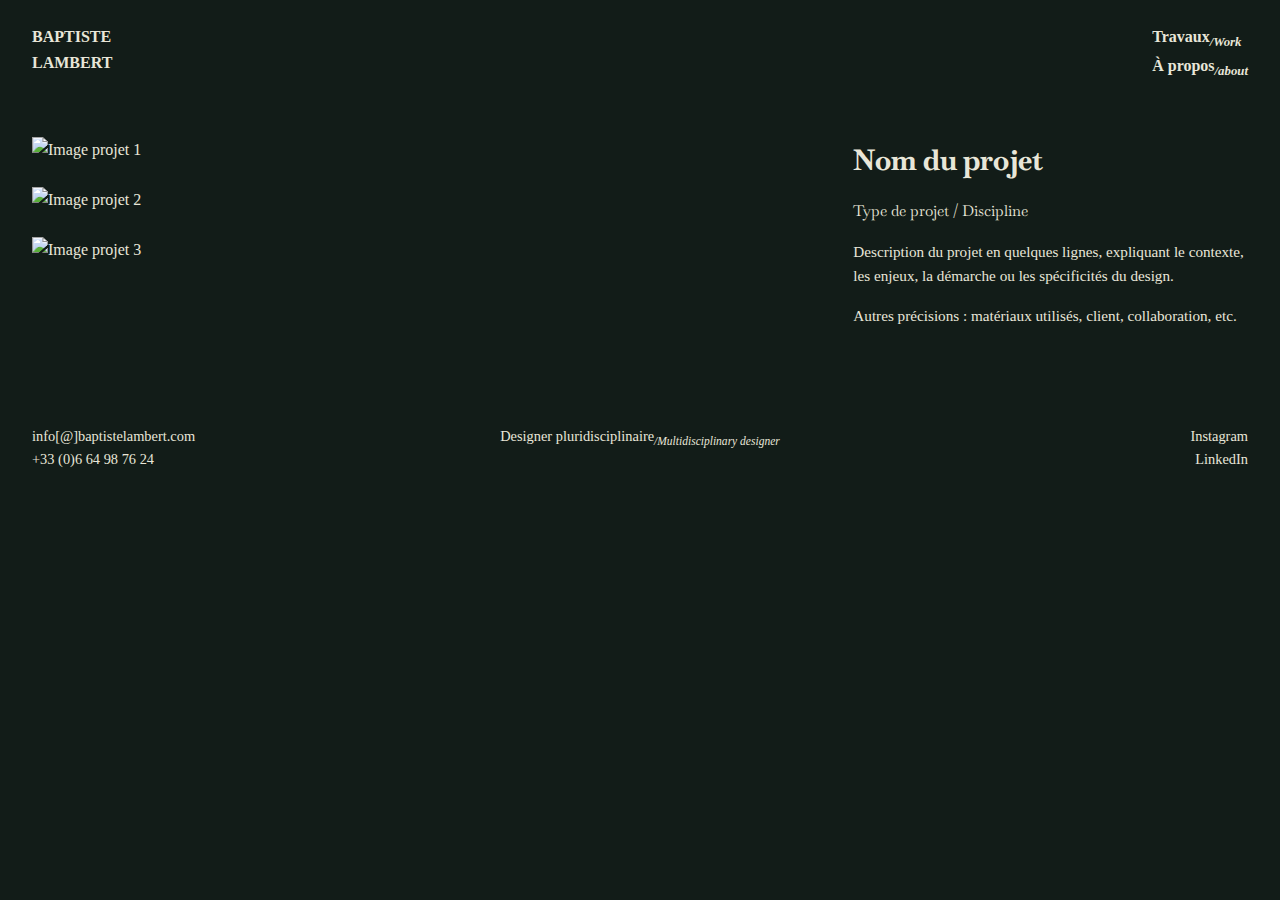
==== projet.html @ 13f1532b "Update projet.html" ====
<!DOCTYPE html>
<html lang="fr">
<head>
  <meta charset="UTF-8">
  <meta name="viewport" content="width=device-width, initial-scale=1.0">
  <title>Baptiste Lambert – Designer</title>
  <link href="https://fonts.googleapis.com/css2?family=Open+Sans:wght@400;600&family=Baskervville&display=swap" rel="stylesheet">
  <style>
    :root {
      --fond: #121c18;
      --texte: #e8e6d8;
    }

    * {
      box-sizing: border-box;
      margin: 0;
      padding: 0;
    }

    body {
      font-family: 'Baskerville', serif;
      background-color: var(--fond);
      color: var(--texte);
      line-height: 1.6;
    }

    h1, h2, h3, .serif {
      font-family: 'Baskervville', serif;
    }

    header {
      position: sticky;
      top: 0;
      background-color: var(--fond);
      display: flex;
      justify-content: space-between;
      align-items: flex-start;
      padding: 1.5rem 2rem;
      z-index: 1000;
      font-weight: 500;
      flex-wrap: wrap;
    }

    header-left {
      flex: 1 1 200px;
      margin: 1rem 0;
      text-align: left;
    }

    header-center {
      flex: 1 1 200px;
      margin: 1rem 0;
      text-align: center;
    }

    header-right {
      flex: 1 1 200px;
      margin: 1rem 0;
      text-align: right;
    }

    .logo {
      font-weight: 600;
      font-size: 1.2rem;
      line-height: 1.2;
    }

    nav {
      display: flex;
      gap: 1.5rem;
      margin-top: 0.5rem;
    }

    header a {
      text-decoration: none;
      color: var(--texte);
      font-weight: 600;
    }

    main {
      display: flex;
      flex-direction: row;
      gap: 2rem;
      padding: 2rem;
      flex-wrap: wrap;
    }

    .project-images {
      flex: 2;
      display: flex;
      flex-direction: column;
      gap: 1.5rem;
    }

    .project-images img {
      width: 100%;
      height: auto;
      display: block;
    }

    .project-text {
      flex: 1;
      position: sticky;
      top: 100px;
      align-self: flex-start;
    }

    .project-text h1 {
      font-size: 1.8rem;
      margin-bottom: 1rem;
    }

    .project-text p {
      margin-bottom: 1rem;
      font-size: 0.95rem;
    }

    footer {
      display: flex;
      justify-content: space-between;
      font-weight: 500;
      padding: 2rem;
      flex-wrap: wrap;
      font-size: 0.9rem;
    }

    .footer-left {
      flex: 1 1 200px;
      margin: 1rem 0;
      text-align: left;
    }

    .footer-center {
      flex: 1 1 200px;
      margin: 1rem 0;
      text-align: center;
    }

    .footer-right {
      flex: 1 1 200px;
      margin: 1rem 0;
      text-align: right;
    }

    footer a {
      color: var(--texte);
      text-decoration: none;
    }

    span {
      font-style: italic;
      vertical-align: sub;
      font-size: 0.8em;
      opacity: 1;

    }

    @media screen and (max-width: 768px) {
      header {
        flex-direction: column;
        align-items: center;
        text-align: center;
      }

      nav {
        justify-content: center;
        margin-top: 1rem;
      }

      main {
        flex-direction: column;
      }

      .project-text {
        position: static;
      }

      footer {
        flex-direction: column;
        text-align: center;
      }

      .footer-left,
      .footer-center,
      .footer-right {
        text-align: center;
      }
    }
  </style>
</head>
<body>
  <header>
    <div class="header-left">
      <a href="/home">BAPTISTE<br>LAMBERT</a>
    </div>
    <div class="header-right">
      <a href="/work">Travaux<span>/Work</span></a><br>
      <a href="/about">À propos<span>/about</span></a>
    </div>
  </header>

  <main>
    <div class="project-images">
      <img src="img/placeholder.jpg" alt="Image projet 1">
      <img src="img/placeholder.jpg" alt="Image projet 2">
      <img src="img/placeholder.jpg" alt="Image projet 3">
    </div>
    <aside class="project-text">
      <h1>Nom du projet</h1>
      <p class="serif">Type de projet / Discipline</p>
      <p>Description du projet en quelques lignes, expliquant le contexte, les enjeux, la démarche ou les spécificités du design.</p>
      <p>Autres précisions : matériaux utilisés, client, collaboration, etc.</p>
    </aside>
  </main>

  <footer>
    <div class="footer-left">
      <p>info[@]baptistelambert.com</p>
      <p>+33 (0)6 64 98 76 24</p>
    </div>
    <div class="footer-center">
      <p>Designer pluridisciplinaire<span>/Multidisciplinary designer</span></p>
    </div>
    <div class="footer-right">
      <a href="https://instagram.com/baptiss_lambert" target="_blank">Instagram</a><br>
      <a href="https://linkedin.com/in/baptiste-lambert-07517b10b" target="_blank">LinkedIn</a>
    </div>
  </footer>
</body>
</html>
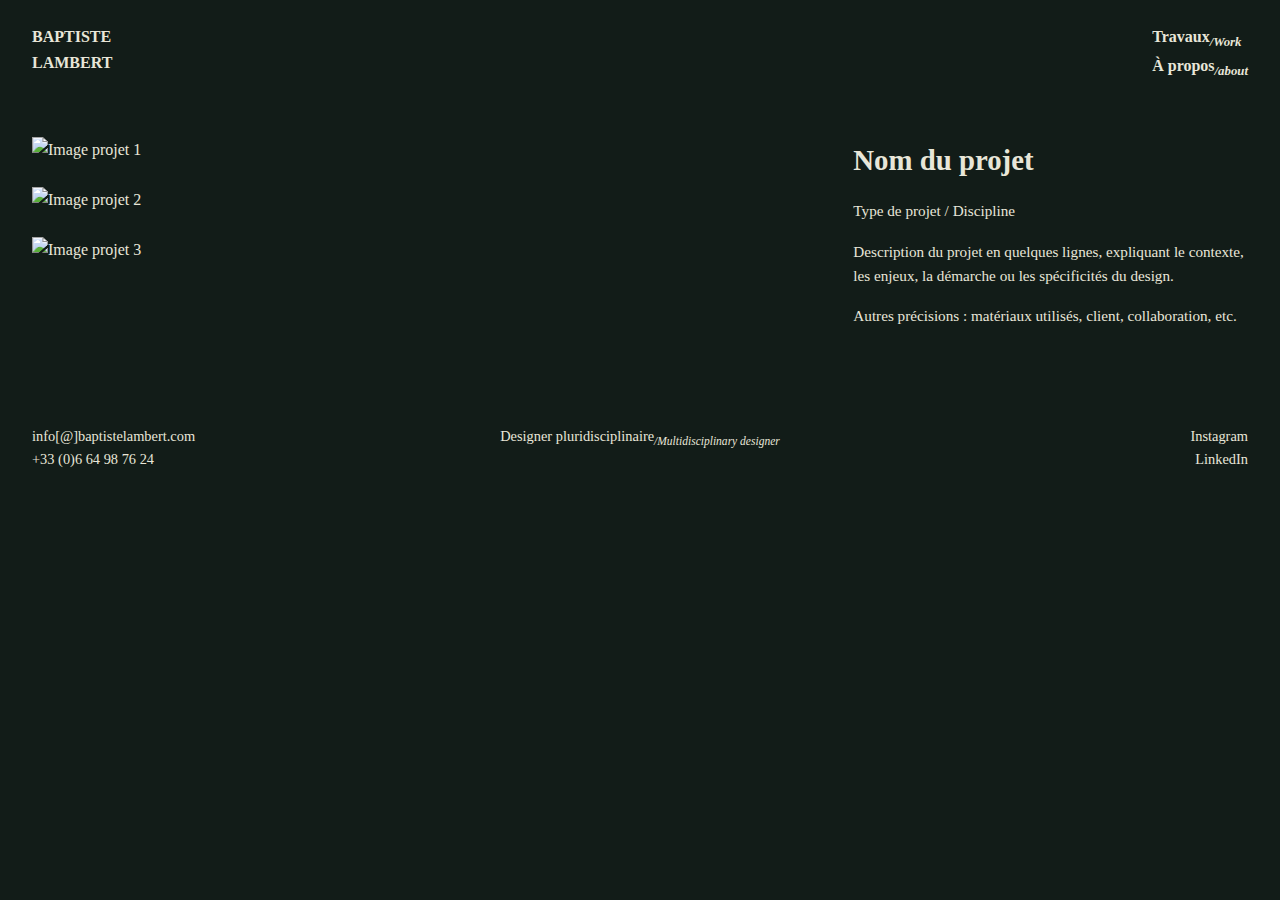
==== commit bcfb514d: "Update projet.html" ====
--- a/projet.html
+++ b/projet.html
@@ -4,7 +4,7 @@
   <meta charset="UTF-8">
   <meta name="viewport" content="width=device-width, initial-scale=1.0">
   <title>Baptiste Lambert – Designer</title>
-  <link href="https://fonts.googleapis.com/css2?family=Open+Sans:wght@400;600&family=Baskervville&display=swap" rel="stylesheet">
+  <link href="https://fonts.googleapis.com/css2?family=Open+Sans:wght@400;600&family=Calendas+Pluse&display=swap" rel="stylesheet">
   <style>
     :root {
       --fond: #121c18;
@@ -18,14 +18,14 @@
     }
 
     body {
-      font-family: 'Baskerville', serif;
+      font-family: 'Calendas Plus', serif;
       background-color: var(--fond);
       color: var(--texte);
       line-height: 1.6;
     }
 
     h1, h2, h3, .serif {
-      font-family: 'Baskervville', serif;
+      font-family: 'Calendas Plus', serif;
     }
 
     header {
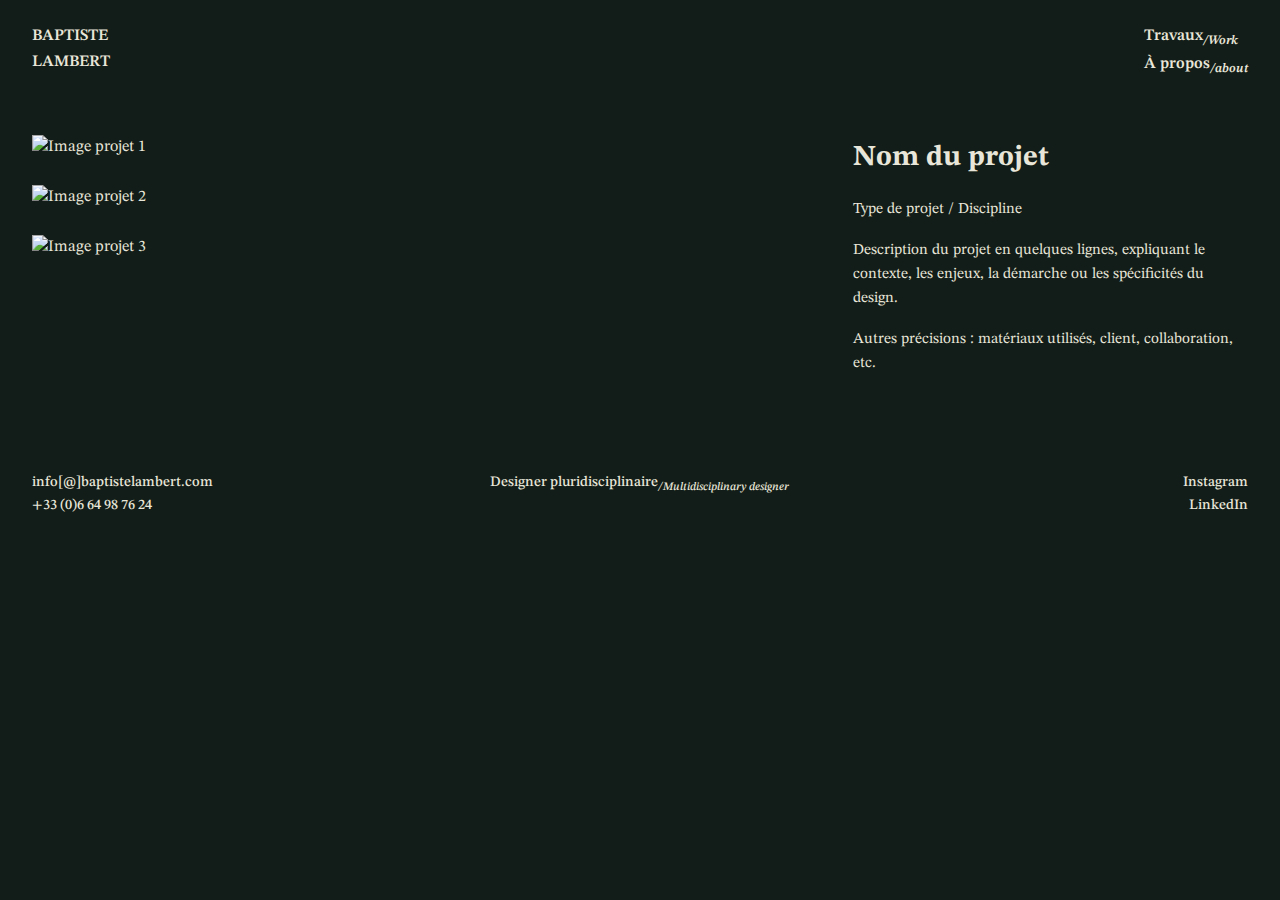
==== commit 1605cc9e: "Update projet.html" ====
--- a/projet.html
+++ b/projet.html
@@ -4,7 +4,7 @@
   <meta charset="UTF-8">
   <meta name="viewport" content="width=device-width, initial-scale=1.0">
   <title>Baptiste Lambert – Designer</title>
-  <link href="https://fonts.googleapis.com/css2?family=Open+Sans:wght@400;600&family=Calendas+Pluse&display=swap" rel="stylesheet">
+  <link href="https://fonts.googleapis.com/css2?family=Open+Sans:wght@400;600&family=STIX+Two+Text&display=swap" rel="stylesheet">
   <style>
     :root {
       --fond: #121c18;
@@ -18,14 +18,14 @@
     }
 
     body {
-      font-family: 'Calendas Plus', serif;
+      font-family: 'STIX Two Text', serif;
       background-color: var(--fond);
       color: var(--texte);
       line-height: 1.6;
     }
 
     h1, h2, h3, .serif {
-      font-family: 'Calendas Plus', serif;
+      font-family: 'STIX Two Text', serif;
     }
 
     header {
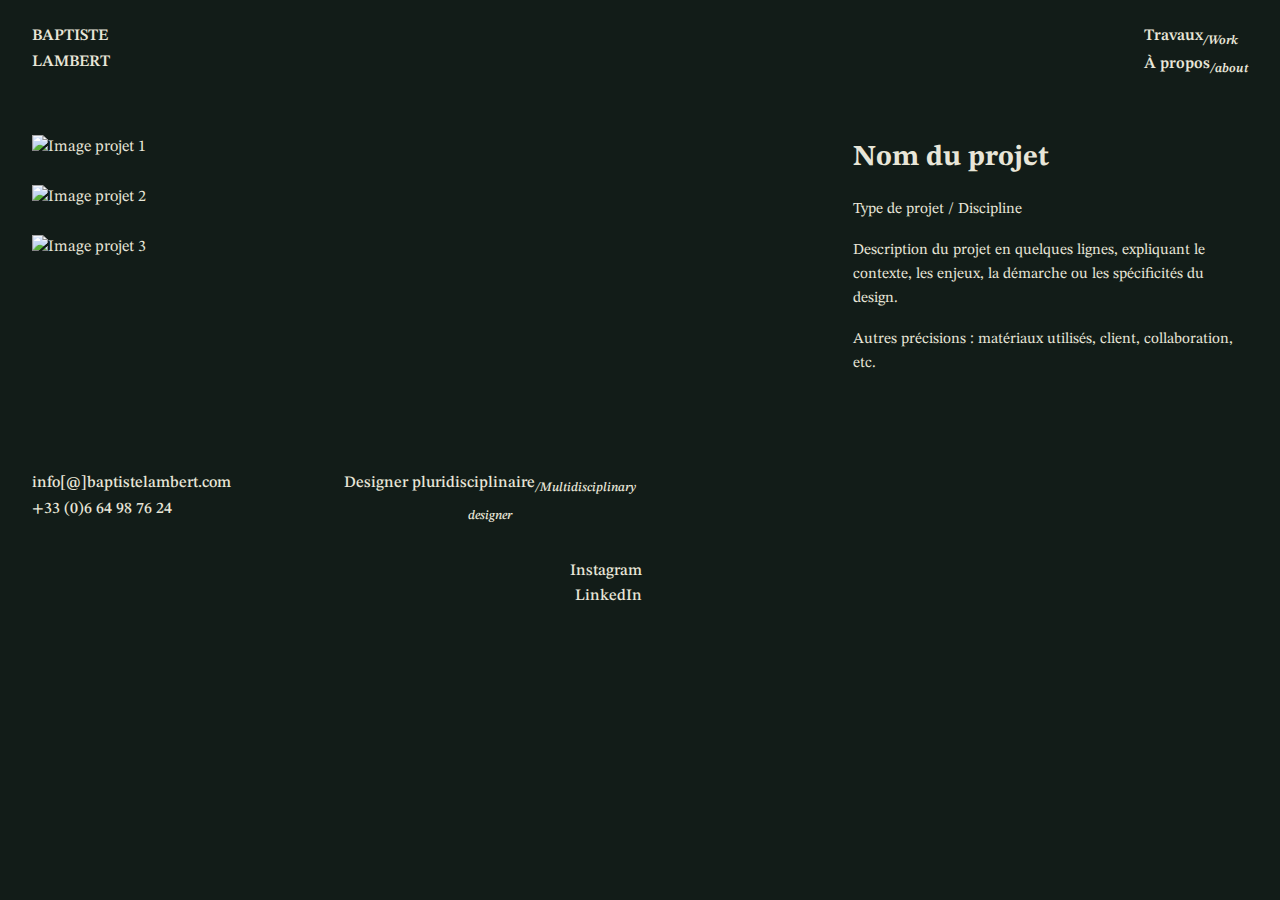
==== commit 4744b1ca: "Update projet.html" ====
--- a/projet.html
+++ b/projet.html
@@ -24,10 +24,6 @@
       line-height: 1.6;
     }
 
-    h1, h2, h3, .serif {
-      font-family: 'STIX Two Text', serif;
-    }
-
     header {
       position: sticky;
       top: 0;
@@ -116,12 +112,13 @@
     }
 
     footer {
+      position: fixed;
+      background-color: var(--fond);
       display: flex;
       justify-content: space-between;
       font-weight: 500;
       padding: 2rem;
       flex-wrap: wrap;
-      font-size: 0.9rem;
     }
 
     .footer-left {
@@ -177,14 +174,10 @@
 
       footer {
         flex-direction: column;
+        align-items: center;
         text-align: center;
       }
 
-      .footer-left,
-      .footer-center,
-      .footer-right {
-        text-align: center;
-      }
     }
   </style>
 </head>
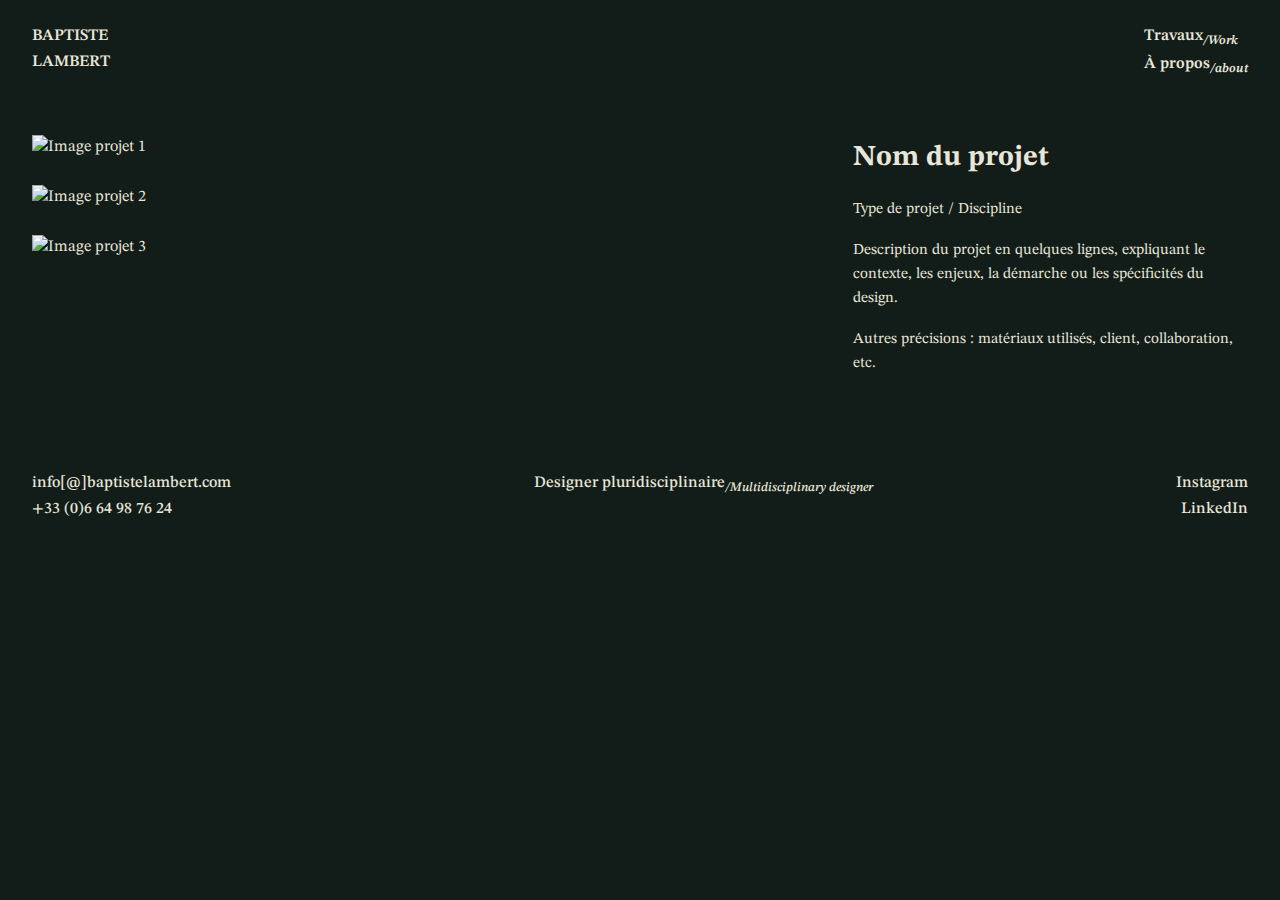
==== commit 46935cf6: "Update projet.html" ====
--- a/projet.html
+++ b/projet.html
@@ -26,7 +26,7 @@
 
     header {
       position: sticky;
-      top: 0;
+      top: 0px;
       background-color: var(--fond);
       display: flex;
       justify-content: space-between;
@@ -35,6 +35,7 @@
       z-index: 1000;
       font-weight: 500;
       flex-wrap: wrap;
+      width: 100%;
     }
 
     header-left {
@@ -119,22 +120,20 @@
       font-weight: 500;
       padding: 2rem;
       flex-wrap: wrap;
+      width: 100%;
     }
 
     .footer-left {
-      flex: 1 1 200px;
       margin: 1rem 0;
       text-align: left;
     }
 
     .footer-center {
-      flex: 1 1 200px;
       margin: 1rem 0;
       text-align: center;
     }
 
     .footer-right {
-      flex: 1 1 200px;
       margin: 1rem 0;
       text-align: right;
     }
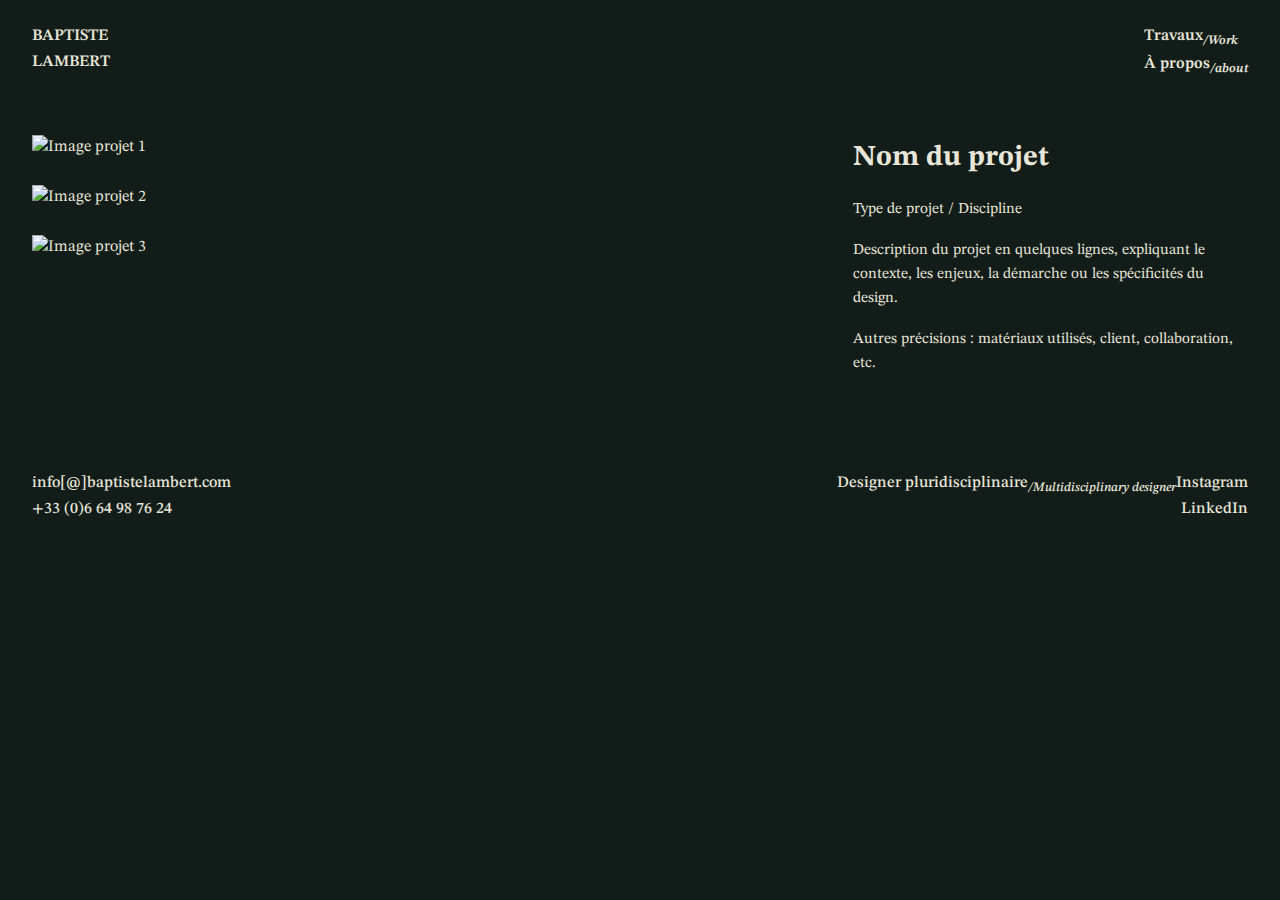
==== commit 43e259cd: "Update projet.html" ====
--- a/projet.html
+++ b/projet.html
@@ -124,6 +124,7 @@
     }
 
     .footer-left {
+      flex: 1 1 200px;
       margin: 1rem 0;
       text-align: left;
     }
